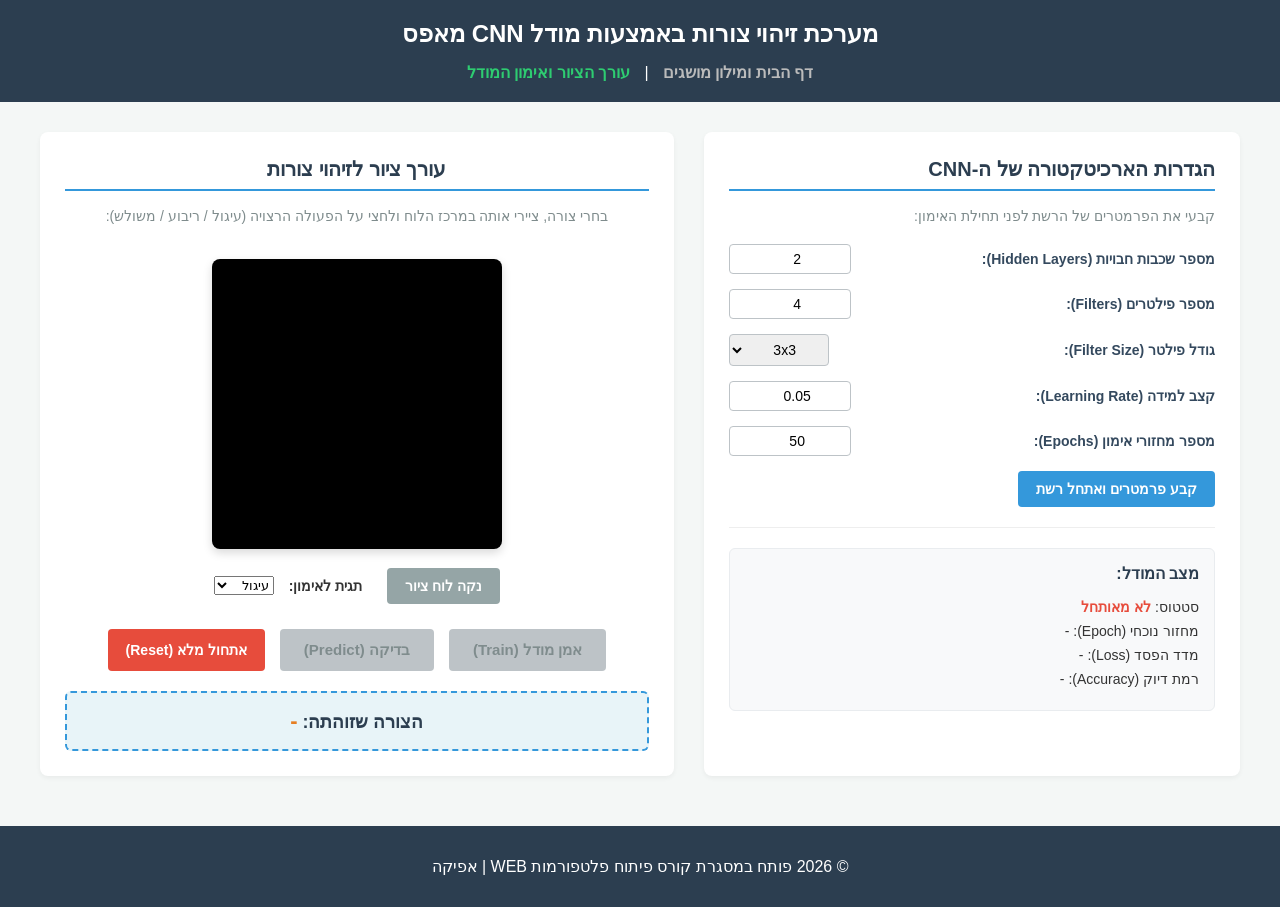
==== model.html @ 8817a7a9 "Add files via upload" ====
<!DOCTYPE html>
<html lang="he" dir="rtl">
<head>
    <meta charset="utf-8" />
    <title>רשת נירונים קונבולוציונית - ניהול ואימון המודל</title>
    <link href="style.css" rel="stylesheet" />
</head>
<body>

    <header>
        <h1>מערכת זיהוי צורות באמצעות מודל CNN מאפס</h1>
        <nav>
            <a href="index.html">דף הבית ומילון מושגים</a> | 
            <a href="model.html" class="active">עורך הציור ואימון המודל</a>
        </nav>
    </header>

    <main>
        <div class="model-container">
            <section class="control-panel">
                <h2>הגדרות הארכיטקטורה של ה-CNN</h2>
                <p class="instruction-text">קבעי את הפרמטרים של הרשת לפני תחילת האימון:</p>
                
                <div class="control-group">
                    <label for="num-layers">מספר שכבות חבויות (Hidden Layers):</label>
                    <input type="number" id="num-layers" min="1" max="4" value="2">
                </div>

                <div class="control-group">
                    <label for="num-filters">מספר פילטרים (Filters):</label>
                    <input type="number" id="num-filters" min="1" max="16" value="4">
                </div>

                <div class="control-group">
                    <label for="filter-size">גודל פילטר (Filter Size):</label>
                    <select id="filter-size">
                        <option value="3">3x3</option>
                        <option value="5">5x5</option>
                    </select>
                </div>

                <div class="control-group">
                    <label for="learning-rate">קצב למידה (Learning Rate):</label>
                    <input type="number" id="learning-rate" min="0.001" max="0.5" step="0.001" value="0.05">
                </div>

                <div class="control-group">
                    <label for="epochs">מספר מחזורי אימון (Epochs):</label>
                    <input type="number" id="epochs" min="1" max="1000" value="50">
                </div>

                <div class="button-row">
                    <button id="btn-lock-params" class="btn-primary">קבע פרמטרים ואתחל רשת</button>
                </div>

                <hr>

                <div class="status-box">
                    <h3>מצב המודל:</h3>
                    <p>סטטוס: <span id="model-status" class="status-text text-red">לא מאותחל</span></p>
                    <p>מחזור נוכחי (Epoch): <span id="current-epoch">-</span></p>
                    <p>מדד הפסד (Loss): <span id="current-loss">-</span></p>
                    <p>רמת דיוק (Accuracy): <span id="current-accuracy">-</span></p>
                </div>
            </section>

            <section class="workspace-panel">
                <h2>עורך ציור לזיהוי צורות</h2>
                <p class="instruction-text">בחרי צורה, ציירי אותה במרכז הלוח ולחצי על הפעולה הרצויה (עיגול / ריבוע / משולש):</p>

                <div class="canvas-wrapper">
                    <canvas id="paint-canvas" width="280" height="280"></canvas>
                </div>

                <div class="canvas-controls">
                    <button id="btn-clear-canvas" class="btn-secondary">נקה לוח ציור</button>
                    
                    <span class="label-select-shape">תגית לאימון:</span>
                    <select id="target-shape">
                        <option value="0">עיגול</option>
                        <option value="1">ריבוע</option>
                        <option value="2">משולש</option>
                    </select>
                </div>

                <div class="action-buttons">
                    <button id="btn-train" class="btn-action btn-disabled" disabled>אמן מודל (Train)</button>
                    <button id="btn-predict" class="btn-action btn-disabled" disabled>בדיקה (Predict)</button>
                    <button id="btn-reset" class="btn-danger">אתחול מלא (Reset)</button>
                </div>

                <div id="prediction-result" class="prediction-box">
                    הצורה שזוהתה: <span id="predicted-shape" class="predicted-value">-</span>
                </div>
            </section>
        </div>
    </main>

    <footer>
        <p>© 2026 פותח במסגרת קורס פיתוח פלטפורמות WEB | אפיקה</p>
    </footer>

    <script src="script.js"></script>
</body>
</html>
---- style.css ----
/* ����� ���� ������ */
body {
    font-family: Arial, sans-serif;
    margin: 0;
    padding: 0;
    background-color: #f4f7f6;
    color: #333;
}

/* ����� ������ ������ ����� */
header {
    background-color: #2c3e50;
    color: white;
    padding: 20px;
    text-align: center;
}

    header h1 {
        margin: 0;
        font-size: 24px;
    }

nav {
    margin-top: 15px;
}

    nav a {
        color: #bbb;
        text-decoration: none;
        margin: 0 10px;
        font-weight: bold;
        transition: color 0.3s;
    }

        nav a:hover, nav a.active {
            color: #2ecc71;
        }

/* ���� ����� */
main {
    max-width: 1200px;
    margin: 30px auto;
    padding: 0 20px;
}

#intro {
    background-color: white;
    padding: 20px;
    border-radius: 8px;
    box-shadow: 0 2px 4px rgba(0,0,0,0.1);
    margin-bottom: 30px;
}

#dictionary-section h2 {
    color: #2c3e50;
    border-bottom: 2px solid #2ecc71;
    padding-bottom: 10px;
}

/* ����� ����� ������� �-Grid */
.dictionary-grid {
    display: grid;
    grid-template-columns: repeat(auto-fill, minmax(280px, 1fr));
    gap: 20px;
    margin-top: 20px;
}

/* �������� ������ */
.card {
    background-color: white;
    padding: 15px;
    border-radius: 6px;
    box-shadow: 0 2px 5px rgba(0,0,0,0.05);
    border-right: 4px solid #3498db;
    line-height: 1.6;
    font-size: 14px;
    transition: transform 0.2s, box-shadow 0.2s;
}

    .card:hover {
        transform: translateY(-3px);
        box-shadow: 0 4px 10px rgba(0,0,0,0.1);
    }

    .card strong {
        color: #2c3e50;
        display: block;
        margin-bottom: 5px;
        font-size: 15px;
    }

/* ����� ������ */
footer {
    background-color: #2c3e50;
    color: white;
    text-align: center;
    padding: 15px;
    position: relative;
    bottom: 0;
    width: 100%;
    margin-top: 50px;
    box-sizing: border-box;
}

/* ����� ���� ������ */
body {
    font-family: Arial, sans-serif;
    margin: 0;
    padding: 0;
    background-color: #f4f7f6;
    color: #333;
}

/* ����� ������ ������ ����� */
header {
    background-color: #2c3e50;
    color: white;
    padding: 20px;
    text-align: center;
}

    header h1 {
        margin: 0;
        font-size: 24px;
    }

nav {
    margin-top: 15px;
}

    nav a {
        color: #bbb;
        text-decoration: none;
        margin: 0 10px;
        font-weight: bold;
        transition: color 0.3s;
    }

        nav a:hover, nav a.active {
            color: #2ecc71;
        }

/* ���� ����� */
main {
    max-width: 1200px;
    margin: 30px auto;
    padding: 0 20px;
}

#intro {
    background-color: white;
    padding: 20px;
    border-radius: 8px;
    box-shadow: 0 2px 4px rgba(0,0,0,0.1);
    margin-bottom: 30px;
}

#dictionary-section h2 {
    color: #2c3e50;
    border-bottom: 2px solid #2ecc71;
    padding-bottom: 10px;
}

/* ����� ����� ������� �-Grid */
.dictionary-grid {
    display: grid;
    grid-template-columns: repeat(auto-fill, minmax(280px, 1fr));
    gap: 20px;
    margin-top: 20px;
}

/* �������� ������ */
.card {
    background-color: white;
    padding: 15px;
    border-radius: 6px;
    box-shadow: 0 2px 5px rgba(0,0,0,0.05);
    border-right: 4px solid #3498db;
    line-height: 1.6;
    font-size: 14px;
    transition: transform 0.2s, box-shadow 0.2s;
}

    .card:hover {
        transform: translateY(-3px);
        box-shadow: 0 4px 10px rgba(0,0,0,0.1);
    }

    .card strong {
        color: #2c3e50;
        display: block;
        margin-bottom: 5px;
        font-size: 15px;
    }

/* ����� ������ */
footer {
    background-color: #2c3e50;
    color: white;
    text-align: center;
    padding: 15px;
    position: relative;
    bottom: 0;
    width: 100%;
    margin-top: 50px;
    box-sizing: border-box;
}

/* ==========================================================================
   ����� ����� ���� �� ����� (model.html)
   ========================================================================== */

/* ����� ���� ���� ������ (���� ������ �����, ���� ���� �����) */
.model-container {
    display: flex;
    flex-wrap: wrap;
    gap: 30px;
    margin-top: 20px;
}

/* ����� ������� */
.control-panel {
    flex: 1;
    min-width: 300px;
    background-color: white;
    padding: 25px;
    border-radius: 8px;
    box-shadow: 0 2px 5px rgba(0,0,0,0.05);
}

/* ����� ��� ����� */
.workspace-panel {
    flex: 1.2;
    min-width: 320px;
    background-color: white;
    padding: 25px;
    border-radius: 8px;
    box-shadow: 0 2px 5px rgba(0,0,0,0.05);
    text-align: center;
}

    .control-panel h2, .workspace-panel h2 {
        color: #2c3e50;
        margin-top: 0;
        font-size: 20px;
        border-bottom: 2px solid #3498db;
        padding-bottom: 8px;
    }

.instruction-text {
    font-size: 14px;
    color: #7f8c8d;
    margin-bottom: 20px;
}

/* ����� ��� (Inputs) */
.control-group {
    display: flex;
    justify-content: space-between;
    align-items: center;
    margin-bottom: 15px;
}

    .control-group label {
        font-weight: bold;
        font-size: 14px;
        color: #34495e;
    }

    .control-group input, .control-group select {
        width: 100px;
        padding: 6px 10px;
        border: 1px solid #bdc3c7;
        border-radius: 4px;
        font-size: 14px;
        text-align: center;
    }

/* ����� ����� ����� */
.status-box {
    background-color: #f8f9fa;
    padding: 15px;
    border-radius: 6px;
    border: 1px solid #e9ecef;
    margin-top: 20px;
    text-align: right;
}

    .status-box h3 {
        margin-top: 0;
        font-size: 16px;
        color: #2c3e50;
    }

    .status-box p {
        margin: 8px 0;
        font-size: 14px;
    }

.status-text {
    font-weight: bold;
}

.text-red {
    color: #e74c3c;
}

.text-green {
    color: #2ecc71;
}

/* ����� ��� ����� (Canvas) */
.canvas-wrapper {
    display: inline-block;
    background-color: #000000; /* ���� ���� ���� ������ ���� - ����� ������ ����� */
    padding: 5px;
    border-radius: 8px;
    box-shadow: 0 4px 10px rgba(0,0,0,0.15);
    margin: 15px 0;
}

canvas {
    display: block;
    cursor: crosshair; /* ���� �� ����� ������ ���� ���� */
    background-color: #000000;
}

/* ������ ����� ���� �-Canvas */
.canvas-controls {
    display: flex;
    justify-content: center;
    align-items: center;
    gap: 15px;
    margin-bottom: 25px;
}

.label-select-shape {
    font-weight: bold;
    font-size: 14px;
    margin-right: 10px;
}

/* ���� ������ ������ �������� */
.action-buttons {
    display: flex;
    justify-content: center;
    gap: 15px;
    margin-bottom: 20px;
}

/* ����� ���� �� ������� */
button {
    padding: 10px 18px;
    font-size: 14px;
    font-weight: bold;
    border: none;
    border-radius: 4px;
    cursor: pointer;
    transition: background-color 0.2s, transform 0.1s;
}

    button:active {
        transform: scale(0.98);
    }

.btn-primary {
    background-color: #3498db;
    color: white;
}

    .btn-primary:hover {
        background-color: #2980b9;
    }

.btn-secondary {
    background-color: #95a5a6;
    color: white;
}

    .btn-secondary:hover {
        background-color: #7f8c8d;
    }

.btn-action {
    background-color: #2ecc71;
    color: white;
    padding: 12px 24px;
    font-size: 15px;
}

    .btn-action:hover {
        background-color: #27ae60;
    }

.btn-danger {
    background-color: #e74c3c;
    color: white;
}

    .btn-danger:hover {
        background-color: #c0392b;
    }

/* ��� ��� ������ ���� (���� ����� �������) */
.btn-disabled {
    background-color: #bdc3c7 !important;
    color: #7f8c8d !important;
    cursor: not-allowed;
}

/* ����� ����� ������ */
.prediction-box {
    background-color: #e8f4f8;
    border: 2px dashed #3498db;
    padding: 15px;
    border-radius: 6px;
    font-size: 18px;
    font-weight: bold;
    color: #2c3e50;
    margin-top: 20px;
}

.predicted-value {
    color: #e67e22;
    font-size: 22px;
}

hr {
    border: 0;
    border-top: 1px solid #eee;
    margin: 20px 0;
}
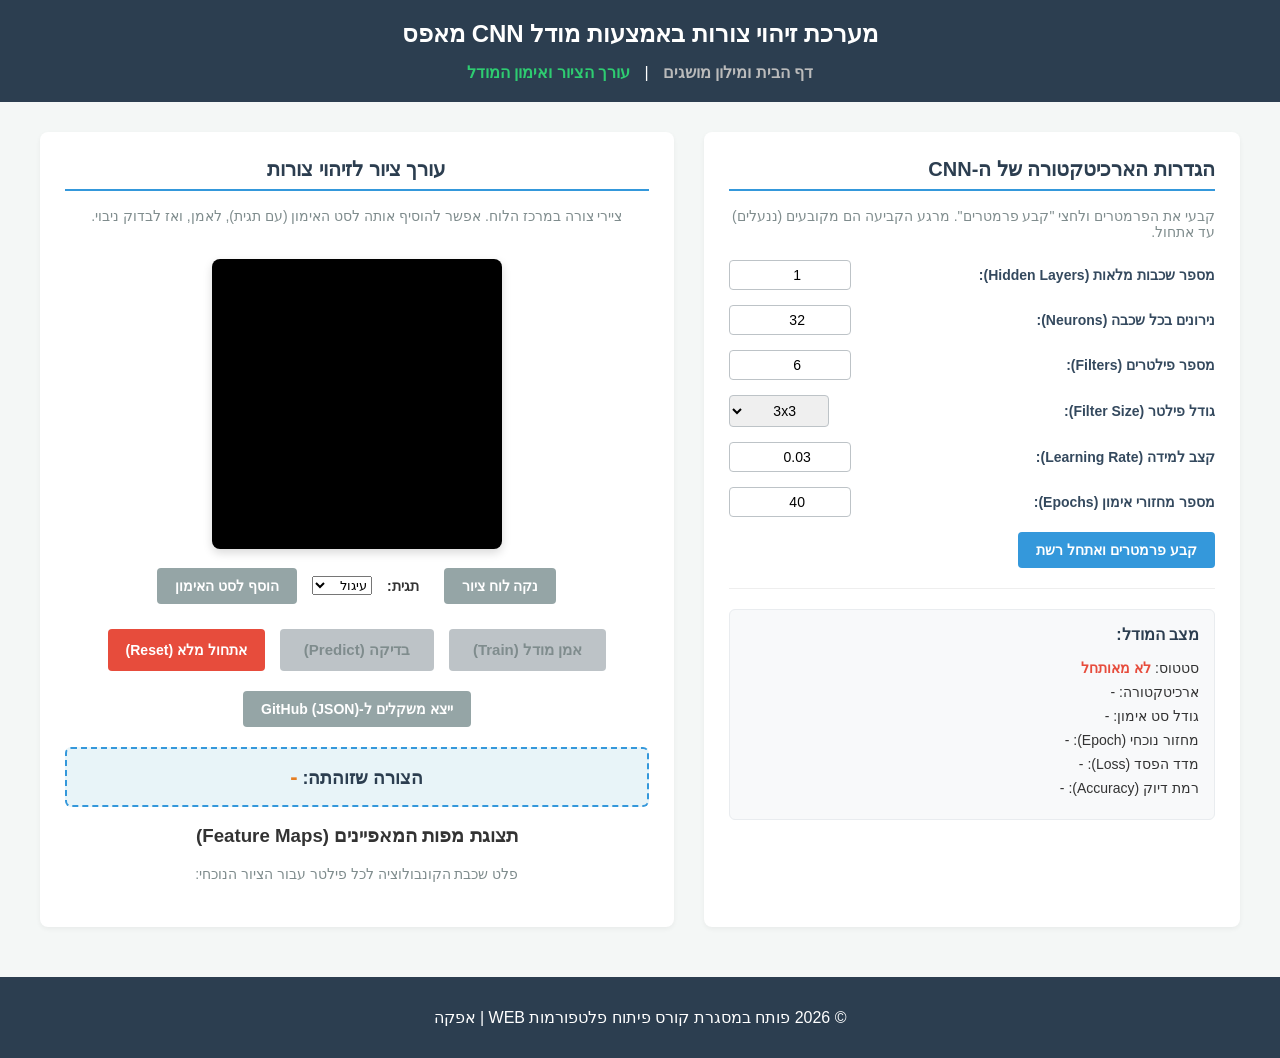
==== commit 83e94189: "Update model.html" ====
--- a/model.html
+++ b/model.html
@@ -19,16 +19,21 @@
         <div class="model-container">
             <section class="control-panel">
                 <h2>הגדרות הארכיטקטורה של ה-CNN</h2>
-                <p class="instruction-text">קבעי את הפרמטרים של הרשת לפני תחילת האימון:</p>
+                <p class="instruction-text">קבעי את הפרמטרים ולחצי "קבע פרמטרים". מרגע הקביעה הם מקובעים (ננעלים) עד אתחול.</p>
                 
                 <div class="control-group">
-                    <label for="num-layers">מספר שכבות חבויות (Hidden Layers):</label>
-                    <input type="number" id="num-layers" min="1" max="4" value="2">
+                    <label for="num-layers">מספר שכבות מלאות (Hidden Layers):</label>
+                    <input type="number" id="num-layers" min="1" max="3" value="1">
+                </div>
+
+                <div class="control-group">
+                    <label for="num-neurons">נירונים בכל שכבה (Neurons):</label>
+                    <input type="number" id="num-neurons" min="4" max="64" value="32">
                 </div>
 
                 <div class="control-group">
                     <label for="num-filters">מספר פילטרים (Filters):</label>
-                    <input type="number" id="num-filters" min="1" max="16" value="4">
+                    <input type="number" id="num-filters" min="1" max="16" value="6">
                 </div>
 
                 <div class="control-group">
@@ -41,12 +46,12 @@
 
                 <div class="control-group">
                     <label for="learning-rate">קצב למידה (Learning Rate):</label>
-                    <input type="number" id="learning-rate" min="0.001" max="0.5" step="0.001" value="0.05">
+                    <input type="number" id="learning-rate" min="0.001" max="0.5" step="0.001" value="0.03">
                 </div>
 
                 <div class="control-group">
                     <label for="epochs">מספר מחזורי אימון (Epochs):</label>
-                    <input type="number" id="epochs" min="1" max="1000" value="50">
+                    <input type="number" id="epochs" min="1" max="500" value="40">
                 </div>
 
                 <div class="button-row">
@@ -58,6 +63,8 @@
                 <div class="status-box">
                     <h3>מצב המודל:</h3>
                     <p>סטטוס: <span id="model-status" class="status-text text-red">לא מאותחל</span></p>
+                    <p>ארכיטקטורה: <span id="model-arch">-</span></p>
+                    <p>גודל סט אימון: <span id="dataset-size">-</span></p>
                     <p>מחזור נוכחי (Epoch): <span id="current-epoch">-</span></p>
                     <p>מדד הפסד (Loss): <span id="current-loss">-</span></p>
                     <p>רמת דיוק (Accuracy): <span id="current-accuracy">-</span></p>
@@ -66,7 +73,7 @@
 
             <section class="workspace-panel">
                 <h2>עורך ציור לזיהוי צורות</h2>
-                <p class="instruction-text">בחרי צורה, ציירי אותה במרכז הלוח ולחצי על הפעולה הרצויה (עיגול / ריבוע / משולש):</p>
+                <p class="instruction-text">ציירי צורה במרכז הלוח. אפשר להוסיף אותה לסט האימון (עם תגית), לאמן, ואז לבדוק ניבוי.</p>
 
                 <div class="canvas-wrapper">
                     <canvas id="paint-canvas" width="280" height="280"></canvas>
@@ -75,12 +82,13 @@
                 <div class="canvas-controls">
                     <button id="btn-clear-canvas" class="btn-secondary">נקה לוח ציור</button>
                     
-                    <span class="label-select-shape">תגית לאימון:</span>
+                    <span class="label-select-shape">תגית:</span>
                     <select id="target-shape">
                         <option value="0">עיגול</option>
                         <option value="1">ריבוע</option>
                         <option value="2">משולש</option>
                     </select>
+                    <button id="btn-add-sample" class="btn-secondary">הוסף לסט האימון</button>
                 </div>
 
                 <div class="action-buttons">
@@ -89,17 +97,29 @@
                     <button id="btn-reset" class="btn-danger">אתחול מלא (Reset)</button>
                 </div>
 
+                <div class="action-buttons">
+                    <button id="btn-export" class="btn-secondary">ייצא משקלים ל-GitHub (JSON)</button>
+                </div>
+
                 <div id="prediction-result" class="prediction-box">
                     הצורה שזוהתה: <span id="predicted-shape" class="predicted-value">-</span>
+                    <div id="prob-bars" class="prob-bars"></div>
+                </div>
+
+                <div id="feature-maps-section" class="feature-maps-section">
+                    <h3>תצוגת מפות המאפיינים (Feature Maps)</h3>
+                    <p class="instruction-text">פלט שכבת הקונבולוציה לכל פילטר עבור הציור הנוכחי:</p>
+                    <div id="feature-maps" class="feature-maps"></div>
                 </div>
             </section>
         </div>
     </main>
 
     <footer>
-        <p>© 2026 פותח במסגרת קורס פיתוח פלטפורמות WEB | אפיקה</p>
+        <p>© 2026 פותח במסגרת קורס פיתוח פלטפורמות WEB | אפקה</p>
     </footer>
 
+    <script src="pretrained.js"></script>
     <script src="script.js"></script>
 </body>
-</html>+</html>
--- a/style.css
+++ b/style.css
@@ -1,4 +1,3 @@
-/* ����� ���� ������ */
 body {
     font-family: Arial, sans-serif;
     margin: 0;
@@ -7,7 +6,6 @@
     color: #333;
 }
 
-/* ����� ������ ������ ����� */
 header {
     background-color: #2c3e50;
     color: white;
@@ -15,28 +13,27 @@
     text-align: center;
 }
 
-    header h1 {
-        margin: 0;
-        font-size: 24px;
-    }
+header h1 {
+    margin: 0;
+    font-size: 24px;
+}
 
 nav {
     margin-top: 15px;
 }
 
-    nav a {
-        color: #bbb;
-        text-decoration: none;
-        margin: 0 10px;
-        font-weight: bold;
-        transition: color 0.3s;
-    }
-
-        nav a:hover, nav a.active {
-            color: #2ecc71;
-        }
-
-/* ���� ����� */
+nav a {
+    color: #bbb;
+    text-decoration: none;
+    margin: 0 10px;
+    font-weight: bold;
+    transition: color 0.3s;
+}
+
+nav a:hover, nav a.active {
+    color: #2ecc71;
+}
+
 main {
     max-width: 1200px;
     margin: 30px auto;
@@ -57,7 +54,6 @@
     padding-bottom: 10px;
 }
 
-/* ����� ����� ������� �-Grid */
 .dictionary-grid {
     display: grid;
     grid-template-columns: repeat(auto-fill, minmax(280px, 1fr));
@@ -65,7 +61,6 @@
     margin-top: 20px;
 }
 
-/* �������� ������ */
 .card {
     background-color: white;
     padding: 15px;
@@ -77,19 +72,197 @@
     transition: transform 0.2s, box-shadow 0.2s;
 }
 
-    .card:hover {
-        transform: translateY(-3px);
-        box-shadow: 0 4px 10px rgba(0,0,0,0.1);
-    }
-
-    .card strong {
-        color: #2c3e50;
-        display: block;
-        margin-bottom: 5px;
-        font-size: 15px;
-    }
-
-/* ����� ������ */
+.card:hover {
+    transform: translateY(-3px);
+    box-shadow: 0 4px 10px rgba(0,0,0,0.1);
+}
+
+.card strong {
+    color: #2c3e50;
+    display: block;
+    margin-bottom: 5px;
+    font-size: 15px;
+}
+
+.model-container {
+    display: flex;
+    flex-wrap: wrap;
+    gap: 30px;
+    margin-top: 20px;
+}
+
+.control-panel {
+    flex: 1;
+    min-width: 300px;
+    background-color: white;
+    padding: 25px;
+    border-radius: 8px;
+    box-shadow: 0 2px 5px rgba(0,0,0,0.05);
+}
+
+.workspace-panel {
+    flex: 1.2;
+    min-width: 320px;
+    background-color: white;
+    padding: 25px;
+    border-radius: 8px;
+    box-shadow: 0 2px 5px rgba(0,0,0,0.05);
+    text-align: center;
+}
+
+.control-panel h2, .workspace-panel h2 {
+    color: #2c3e50;
+    margin-top: 0;
+    font-size: 20px;
+    border-bottom: 2px solid #3498db;
+    padding-bottom: 8px;
+}
+
+.instruction-text {
+    font-size: 14px;
+    color: #7f8c8d;
+    margin-bottom: 20px;
+}
+
+.control-group {
+    display: flex;
+    justify-content: space-between;
+    align-items: center;
+    margin-bottom: 15px;
+}
+
+.control-group label {
+    font-weight: bold;
+    font-size: 14px;
+    color: #34495e;
+}
+
+.control-group input, .control-group select {
+    width: 100px;
+    padding: 6px 10px;
+    border: 1px solid #bdc3c7;
+    border-radius: 4px;
+    font-size: 14px;
+    text-align: center;
+}
+
+.status-box {
+    background-color: #f8f9fa;
+    padding: 15px;
+    border-radius: 6px;
+    border: 1px solid #e9ecef;
+    margin-top: 20px;
+    text-align: right;
+}
+
+.status-box h3 {
+    margin-top: 0;
+    font-size: 16px;
+    color: #2c3e50;
+}
+
+.status-box p {
+    margin: 8px 0;
+    font-size: 14px;
+}
+
+.status-text {
+    font-weight: bold;
+}
+
+.text-red { color: #e74c3c; }
+.text-green { color: #2ecc71; }
+
+.canvas-wrapper {
+    display: inline-block;
+    background-color: #000000;
+    padding: 5px;
+    border-radius: 8px;
+    box-shadow: 0 4px 10px rgba(0,0,0,0.15);
+    margin: 15px 0;
+}
+
+canvas {
+    display: block;
+    cursor: crosshair;
+    background-color: #000000;
+}
+
+.canvas-controls {
+    display: flex;
+    justify-content: center;
+    align-items: center;
+    gap: 15px;
+    margin-bottom: 25px;
+}
+
+.label-select-shape {
+    font-weight: bold;
+    font-size: 14px;
+    margin-right: 10px;
+}
+
+.action-buttons {
+    display: flex;
+    justify-content: center;
+    gap: 15px;
+    margin-bottom: 20px;
+}
+
+button {
+    padding: 10px 18px;
+    font-size: 14px;
+    font-weight: bold;
+    border: none;
+    border-radius: 4px;
+    cursor: pointer;
+    transition: background-color 0.2s, transform 0.1s;
+}
+
+button:active {
+    transform: scale(0.98);
+}
+
+.btn-primary { background-color: #3498db; color: white; }
+.btn-primary:hover { background-color: #2980b9; }
+
+.btn-secondary { background-color: #95a5a6; color: white; }
+.btn-secondary:hover { background-color: #7f8c8d; }
+
+.btn-action { background-color: #2ecc71; color: white; padding: 12px 24px; font-size: 15px; }
+.btn-action:hover { background-color: #27ae60; }
+
+.btn-danger { background-color: #e74c3c; color: white; }
+.btn-danger:hover { background-color: #c0392b; }
+
+.btn-disabled {
+    background-color: #bdc3c7 !important;
+    color: #7f8c8d !important;
+    cursor: not-allowed;
+}
+
+.prediction-box {
+    background-color: #e8f4f8;
+    border: 2px dashed #3498db;
+    padding: 15px;
+    border-radius: 6px;
+    font-size: 18px;
+    font-weight: bold;
+    color: #2c3e50;
+    margin-top: 20px;
+}
+
+.predicted-value {
+    color: #e67e22;
+    font-size: 22px;
+}
+
+hr {
+    border: 0;
+    border-top: 1px solid #eee;
+    margin: 20px 0;
+}
+
 footer {
     background-color: #2c3e50;
     color: white;
@@ -101,332 +274,3 @@
     margin-top: 50px;
     box-sizing: border-box;
 }
-
-/* ����� ���� ������ */
-body {
-    font-family: Arial, sans-serif;
-    margin: 0;
-    padding: 0;
-    background-color: #f4f7f6;
-    color: #333;
-}
-
-/* ����� ������ ������ ����� */
-header {
-    background-color: #2c3e50;
-    color: white;
-    padding: 20px;
-    text-align: center;
-}
-
-    header h1 {
-        margin: 0;
-        font-size: 24px;
-    }
-
-nav {
-    margin-top: 15px;
-}
-
-    nav a {
-        color: #bbb;
-        text-decoration: none;
-        margin: 0 10px;
-        font-weight: bold;
-        transition: color 0.3s;
-    }
-
-        nav a:hover, nav a.active {
-            color: #2ecc71;
-        }
-
-/* ���� ����� */
-main {
-    max-width: 1200px;
-    margin: 30px auto;
-    padding: 0 20px;
-}
-
-#intro {
-    background-color: white;
-    padding: 20px;
-    border-radius: 8px;
-    box-shadow: 0 2px 4px rgba(0,0,0,0.1);
-    margin-bottom: 30px;
-}
-
-#dictionary-section h2 {
-    color: #2c3e50;
-    border-bottom: 2px solid #2ecc71;
-    padding-bottom: 10px;
-}
-
-/* ����� ����� ������� �-Grid */
-.dictionary-grid {
-    display: grid;
-    grid-template-columns: repeat(auto-fill, minmax(280px, 1fr));
-    gap: 20px;
-    margin-top: 20px;
-}
-
-/* �������� ������ */
-.card {
-    background-color: white;
-    padding: 15px;
-    border-radius: 6px;
-    box-shadow: 0 2px 5px rgba(0,0,0,0.05);
-    border-right: 4px solid #3498db;
-    line-height: 1.6;
-    font-size: 14px;
-    transition: transform 0.2s, box-shadow 0.2s;
-}
-
-    .card:hover {
-        transform: translateY(-3px);
-        box-shadow: 0 4px 10px rgba(0,0,0,0.1);
-    }
-
-    .card strong {
-        color: #2c3e50;
-        display: block;
-        margin-bottom: 5px;
-        font-size: 15px;
-    }
-
-/* ����� ������ */
-footer {
-    background-color: #2c3e50;
-    color: white;
-    text-align: center;
-    padding: 15px;
-    position: relative;
-    bottom: 0;
-    width: 100%;
-    margin-top: 50px;
-    box-sizing: border-box;
-}
-
-/* ==========================================================================
-   ����� ����� ���� �� ����� (model.html)
-   ========================================================================== */
-
-/* ����� ���� ���� ������ (���� ������ �����, ���� ���� �����) */
-.model-container {
-    display: flex;
-    flex-wrap: wrap;
-    gap: 30px;
-    margin-top: 20px;
-}
-
-/* ����� ������� */
-.control-panel {
-    flex: 1;
-    min-width: 300px;
-    background-color: white;
-    padding: 25px;
-    border-radius: 8px;
-    box-shadow: 0 2px 5px rgba(0,0,0,0.05);
-}
-
-/* ����� ��� ����� */
-.workspace-panel {
-    flex: 1.2;
-    min-width: 320px;
-    background-color: white;
-    padding: 25px;
-    border-radius: 8px;
-    box-shadow: 0 2px 5px rgba(0,0,0,0.05);
-    text-align: center;
-}
-
-    .control-panel h2, .workspace-panel h2 {
-        color: #2c3e50;
-        margin-top: 0;
-        font-size: 20px;
-        border-bottom: 2px solid #3498db;
-        padding-bottom: 8px;
-    }
-
-.instruction-text {
-    font-size: 14px;
-    color: #7f8c8d;
-    margin-bottom: 20px;
-}
-
-/* ����� ��� (Inputs) */
-.control-group {
-    display: flex;
-    justify-content: space-between;
-    align-items: center;
-    margin-bottom: 15px;
-}
-
-    .control-group label {
-        font-weight: bold;
-        font-size: 14px;
-        color: #34495e;
-    }
-
-    .control-group input, .control-group select {
-        width: 100px;
-        padding: 6px 10px;
-        border: 1px solid #bdc3c7;
-        border-radius: 4px;
-        font-size: 14px;
-        text-align: center;
-    }
-
-/* ����� ����� ����� */
-.status-box {
-    background-color: #f8f9fa;
-    padding: 15px;
-    border-radius: 6px;
-    border: 1px solid #e9ecef;
-    margin-top: 20px;
-    text-align: right;
-}
-
-    .status-box h3 {
-        margin-top: 0;
-        font-size: 16px;
-        color: #2c3e50;
-    }
-
-    .status-box p {
-        margin: 8px 0;
-        font-size: 14px;
-    }
-
-.status-text {
-    font-weight: bold;
-}
-
-.text-red {
-    color: #e74c3c;
-}
-
-.text-green {
-    color: #2ecc71;
-}
-
-/* ����� ��� ����� (Canvas) */
-.canvas-wrapper {
-    display: inline-block;
-    background-color: #000000; /* ���� ���� ���� ������ ���� - ����� ������ ����� */
-    padding: 5px;
-    border-radius: 8px;
-    box-shadow: 0 4px 10px rgba(0,0,0,0.15);
-    margin: 15px 0;
-}
-
-canvas {
-    display: block;
-    cursor: crosshair; /* ���� �� ����� ������ ���� ���� */
-    background-color: #000000;
-}
-
-/* ������ ����� ���� �-Canvas */
-.canvas-controls {
-    display: flex;
-    justify-content: center;
-    align-items: center;
-    gap: 15px;
-    margin-bottom: 25px;
-}
-
-.label-select-shape {
-    font-weight: bold;
-    font-size: 14px;
-    margin-right: 10px;
-}
-
-/* ���� ������ ������ �������� */
-.action-buttons {
-    display: flex;
-    justify-content: center;
-    gap: 15px;
-    margin-bottom: 20px;
-}
-
-/* ����� ���� �� ������� */
-button {
-    padding: 10px 18px;
-    font-size: 14px;
-    font-weight: bold;
-    border: none;
-    border-radius: 4px;
-    cursor: pointer;
-    transition: background-color 0.2s, transform 0.1s;
-}
-
-    button:active {
-        transform: scale(0.98);
-    }
-
-.btn-primary {
-    background-color: #3498db;
-    color: white;
-}
-
-    .btn-primary:hover {
-        background-color: #2980b9;
-    }
-
-.btn-secondary {
-    background-color: #95a5a6;
-    color: white;
-}
-
-    .btn-secondary:hover {
-        background-color: #7f8c8d;
-    }
-
-.btn-action {
-    background-color: #2ecc71;
-    color: white;
-    padding: 12px 24px;
-    font-size: 15px;
-}
-
-    .btn-action:hover {
-        background-color: #27ae60;
-    }
-
-.btn-danger {
-    background-color: #e74c3c;
-    color: white;
-}
-
-    .btn-danger:hover {
-        background-color: #c0392b;
-    }
-
-/* ��� ��� ������ ���� (���� ����� �������) */
-.btn-disabled {
-    background-color: #bdc3c7 !important;
-    color: #7f8c8d !important;
-    cursor: not-allowed;
-}
-
-/* ����� ����� ������ */
-.prediction-box {
-    background-color: #e8f4f8;
-    border: 2px dashed #3498db;
-    padding: 15px;
-    border-radius: 6px;
-    font-size: 18px;
-    font-weight: bold;
-    color: #2c3e50;
-    margin-top: 20px;
-}
-
-.predicted-value {
-    color: #e67e22;
-    font-size: 22px;
-}
-
-hr {
-    border: 0;
-    border-top: 1px solid #eee;
-    margin: 20px 0;
-}
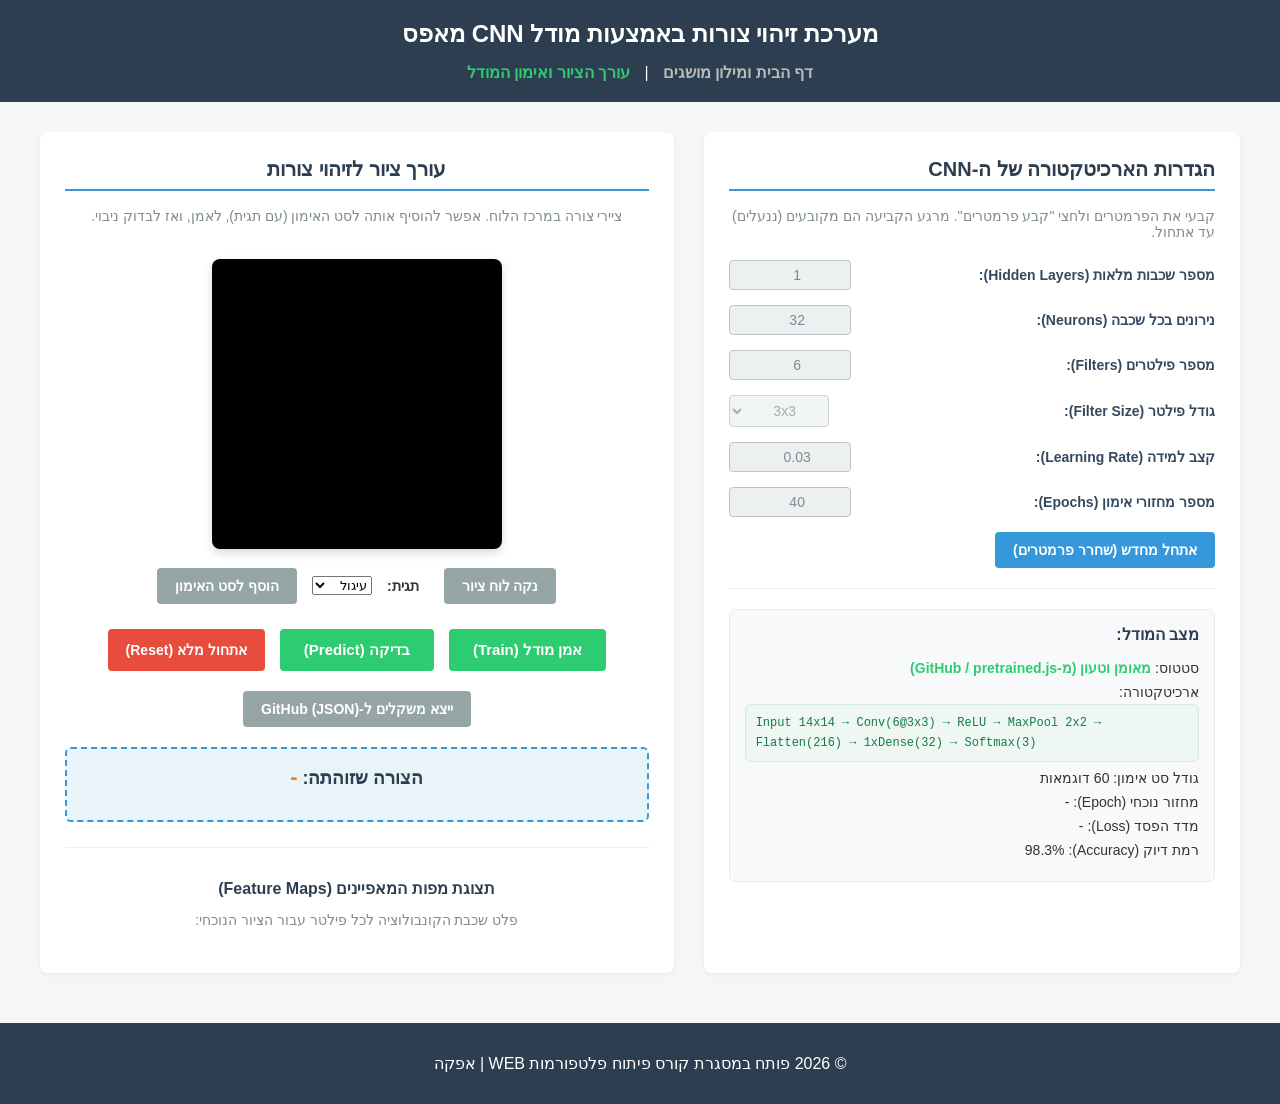
==== commit e956593d: "Update model.html" ====
--- a/model.html
+++ b/model.html
@@ -119,7 +119,7 @@
         <p>© 2026 פותח במסגרת קורס פיתוח פלטפורמות WEB | אפקה</p>
     </footer>
 
-    <script src="pretrained.js"></script>
-    <script src="script.js"></script>
+    <script src="pretrained.js?v=2"></script>
+    <script src="script.js?v=2"></script>
 </body>
 </html>
--- a/style.css
+++ b/style.css
@@ -274,3 +274,119 @@
     margin-top: 50px;
     box-sizing: border-box;
 }
+
+/* ===== תוספות לפרויקט ה-CNN ===== */
+
+code {
+    background-color: #eef2f7;
+    padding: 2px 6px;
+    border-radius: 4px;
+    font-family: Consolas, monospace;
+    font-size: 13px;
+    color: #c0392b;
+}
+
+#intro code { direction: ltr; display: inline-block; }
+
+/* שדות נעולים לאחר קביעת הפרמטרים */
+.control-group input:disabled, .control-group select:disabled {
+    background-color: #ecf0f1;
+    color: #7f8c8d;
+    cursor: not-allowed;
+}
+
+#model-arch {
+    display: block;
+    margin-top: 4px;
+    padding: 8px 10px;
+    background-color: #eef7f2;
+    border: 1px solid #d4e9df;
+    border-radius: 6px;
+    font-size: 12px;
+    font-family: Consolas, monospace;
+    color: #16794f;
+    direction: ltr;
+    text-align: left;
+    line-height: 1.7;
+    word-break: break-word;
+}
+
+/* ברי הסתברות של הניבוי */
+.prob-bars {
+    margin-top: 15px;
+    text-align: right;
+}
+
+.prob-row {
+    display: flex;
+    align-items: center;
+    gap: 10px;
+    margin: 6px 0;
+}
+
+.prob-label {
+    width: 70px;
+    font-size: 14px;
+    font-weight: bold;
+    color: #2c3e50;
+}
+
+.prob-track {
+    flex: 1;
+    background-color: #ecf0f1;
+    border-radius: 10px;
+    height: 18px;
+    overflow: hidden;
+}
+
+.prob-fill {
+    height: 100%;
+    background-color: #2ecc71;
+    border-radius: 10px;
+    transition: width 0.4s;
+}
+
+.prob-val {
+    width: 55px;
+    font-size: 13px;
+    color: #34495e;
+    text-align: left;
+}
+
+/* תצוגת מפות המאפיינים */
+.feature-maps-section {
+    margin-top: 25px;
+    border-top: 1px solid #eee;
+    padding-top: 15px;
+}
+
+.feature-maps-section h3 {
+    color: #2c3e50;
+    font-size: 16px;
+    margin-bottom: 5px;
+}
+
+.feature-maps {
+    display: flex;
+    flex-wrap: wrap;
+    gap: 12px;
+    justify-content: center;
+    margin-top: 10px;
+}
+
+.feature-map-wrap {
+    text-align: center;
+}
+
+.feature-map {
+    border: 1px solid #bdc3c7;
+    border-radius: 4px;
+    background-color: #000;
+    image-rendering: pixelated;
+}
+
+.feature-map-cap {
+    font-size: 11px;
+    color: #7f8c8d;
+    margin-top: 3px;
+}
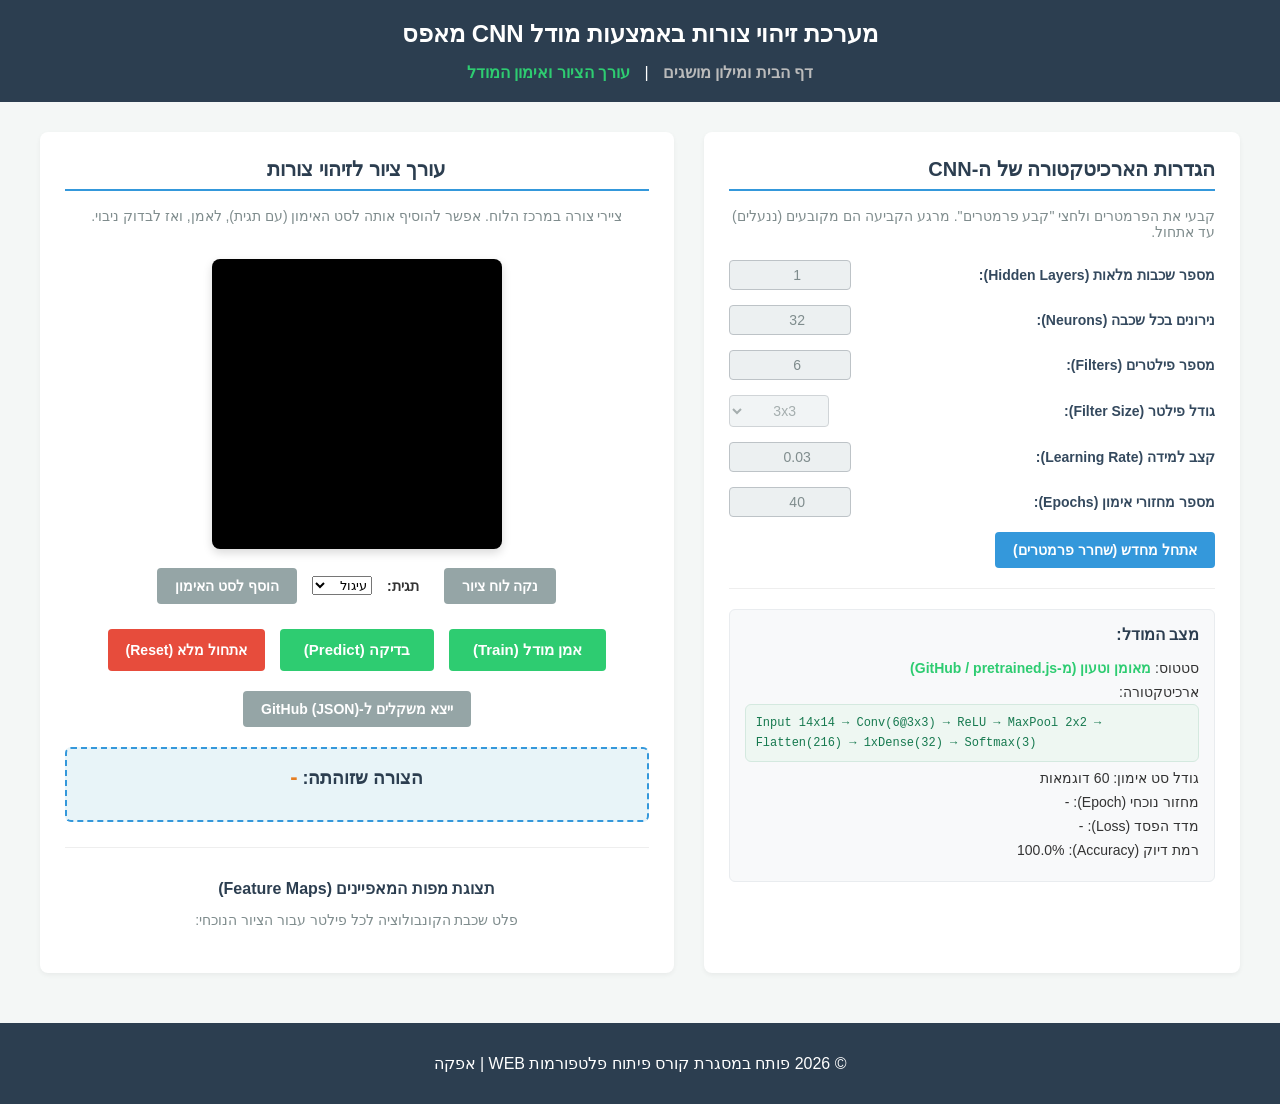
==== commit b95deaf9: "Update model.html" ====
--- a/model.html
+++ b/model.html
@@ -119,7 +119,7 @@
         <p>© 2026 פותח במסגרת קורס פיתוח פלטפורמות WEB | אפקה</p>
     </footer>
 
-    <script src="pretrained.js?v=2"></script>
-    <script src="script.js?v=2"></script>
+    <script src="pretrained.js?v=3"></script>
+    <script src="script.js?v=3"></script>
 </body>
 </html>
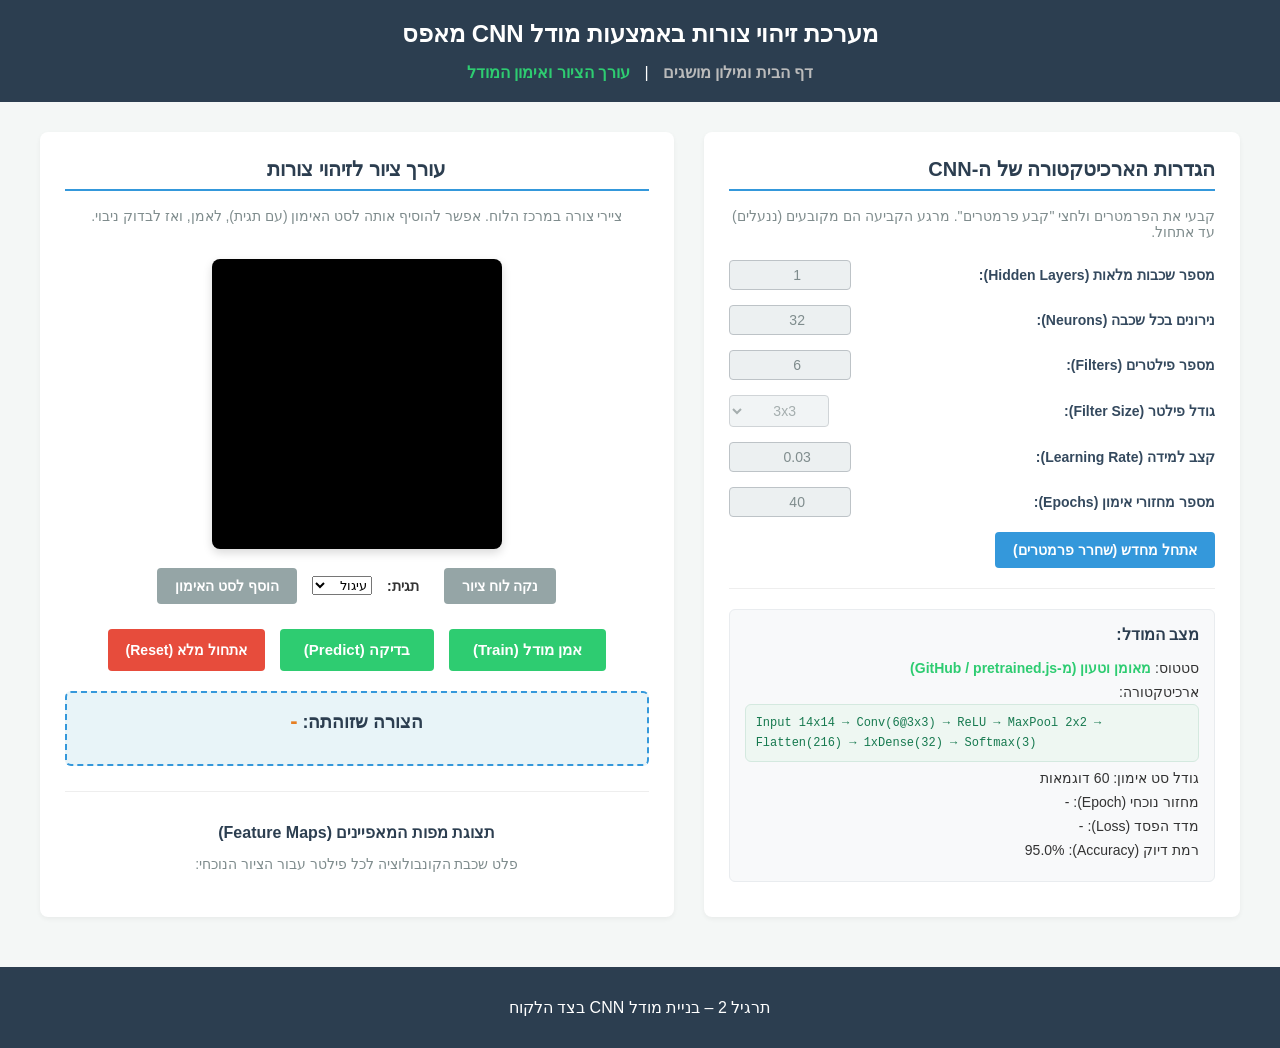
==== commit e1d16512: "Update model.html" ====
--- a/model.html
+++ b/model.html
@@ -97,10 +97,6 @@
                     <button id="btn-reset" class="btn-danger">אתחול מלא (Reset)</button>
                 </div>
 
-                <div class="action-buttons">
-                    <button id="btn-export" class="btn-secondary">ייצא משקלים ל-GitHub (JSON)</button>
-                </div>
-
                 <div id="prediction-result" class="prediction-box">
                     הצורה שזוהתה: <span id="predicted-shape" class="predicted-value">-</span>
                     <div id="prob-bars" class="prob-bars"></div>
@@ -116,10 +112,10 @@
     </main>
 
     <footer>
-        <p>© 2026 פותח במסגרת קורס פיתוח פלטפורמות WEB | אפקה</p>
+        <p>תרגיל 2 – בניית מודל CNN בצד הלקוח</p>
     </footer>
 
-    <script src="pretrained.js?v=3"></script>
-    <script src="script.js?v=3"></script>
+    <script src="pretrained.js?v=4"></script>
+    <script src="script.js?v=4"></script>
 </body>
 </html>
